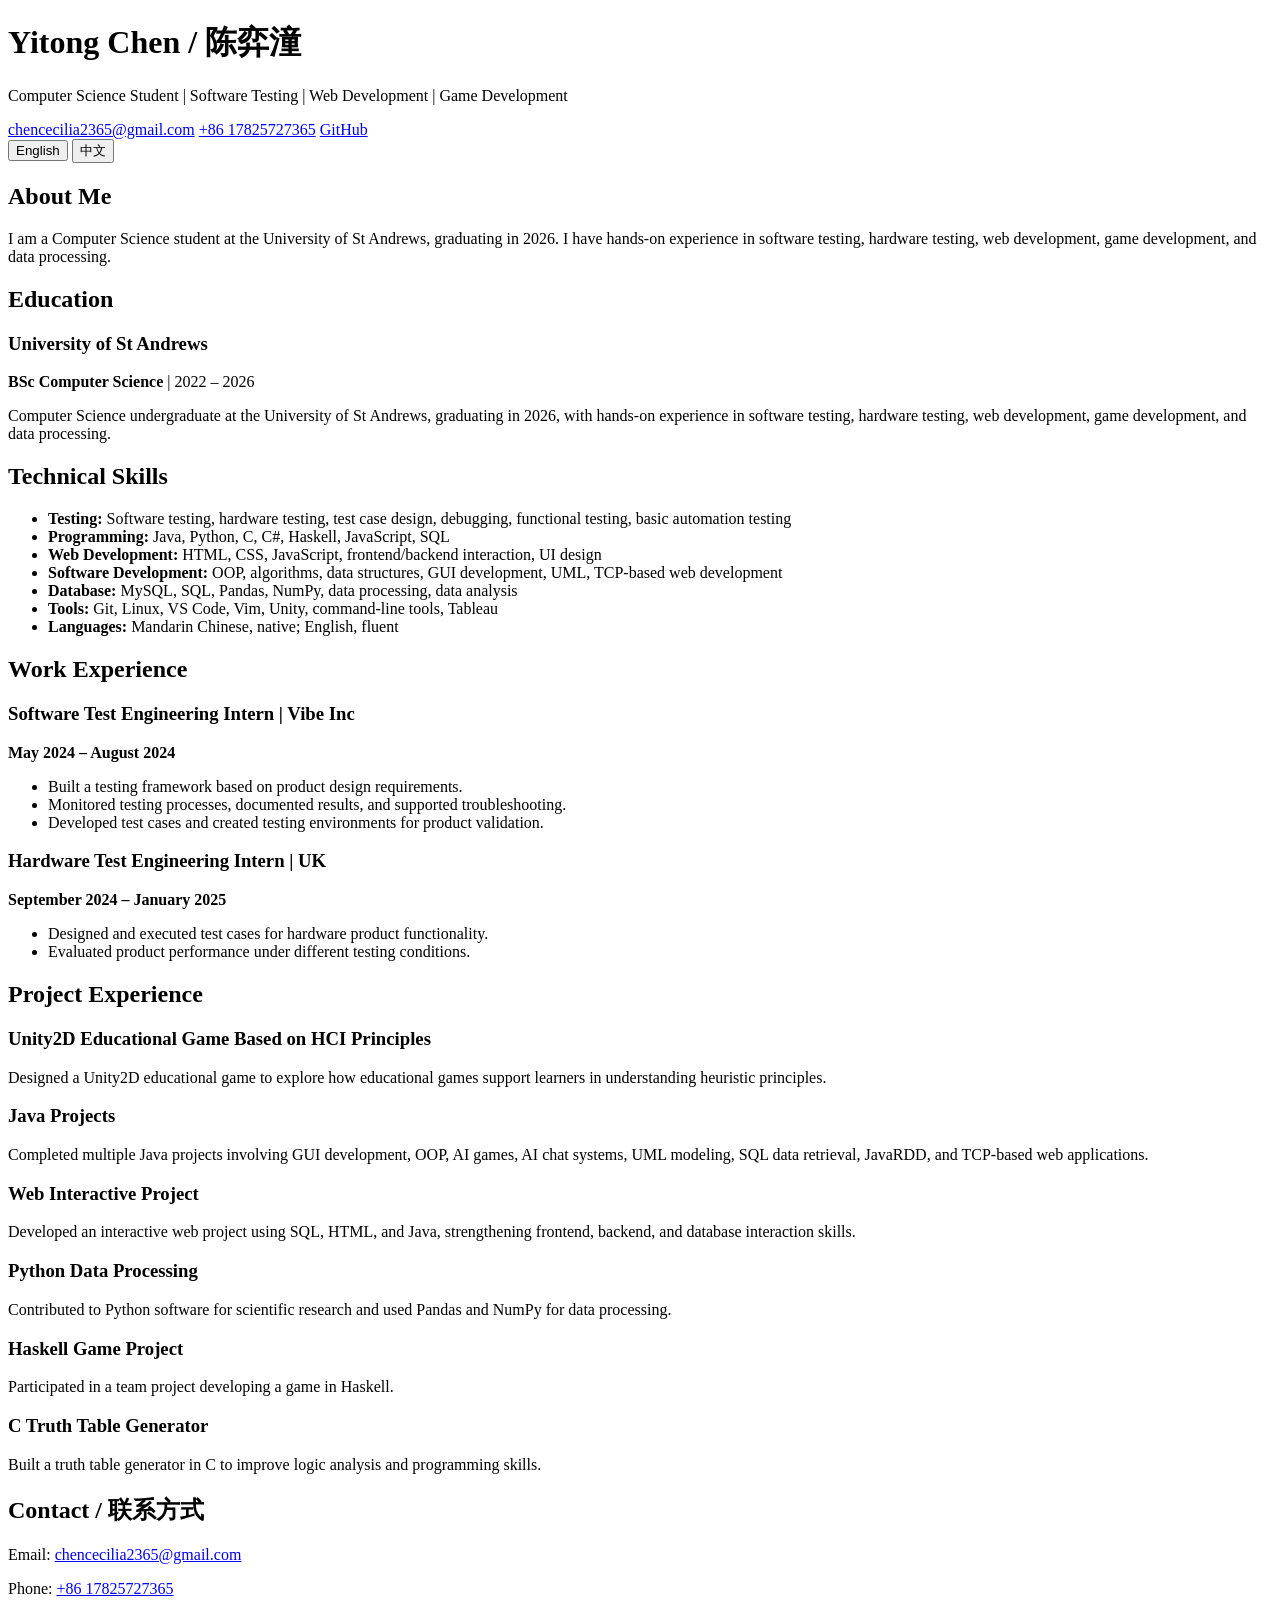
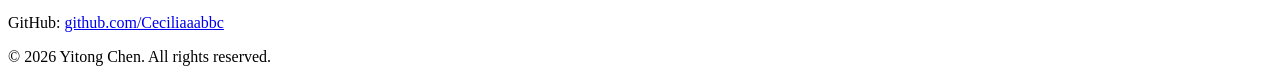
==== target/classes/templates/index.html @ 919d0131 "cecilia website" ====
<!DOCTYPE html>
<html lang="en">
<head>
    <meta charset="UTF-8">
    <title>Yitong Chen | Personal Website</title>
    <link rel="stylesheet" href="/style.css">
</head>
<body>

<header class="hero">
    <div class="hero-top">
        <div>
            <h1>Yitong Chen / 陈弈潼</h1>
            <p>Computer Science Student | Software Testing | Web Development | Game Development</p>
        </div>

        <div class="hero-contact">
            <a href="mailto:chencecilia2365@gmail.com">chencecilia2365@gmail.com</a>
            <a href="tel:+8617825727365">+86 17825727365</a>
            <a href="https://github.com/Ceciliaaabbc" target="_blank">GitHub</a>
        </div>
    </div>
</header>

<div class="language-switch">
    <button onclick="showEnglish()">English</button>
    <button onclick="showChinese()">中文</button>
</div>

<main id="english-resume">

    <section>
        <h2>About Me</h2>
        <p>
            I am a Computer Science student at the University of St Andrews, graduating in 2026.
            I have hands-on experience in software testing, hardware testing, web development,
            game development, and data processing.
        </p>
    </section>

    <section>
        <h2>Education</h2>
        <h3>University of St Andrews</h3>
        <p><strong>BSc Computer Science</strong> | 2022 – 2026</p>
        <p>
            Computer Science undergraduate at the University of St Andrews, graduating in 2026, with hands-on experience in software testing, hardware testing, web
development, game development, and data processing.
        </p>
    </section>

    <section>
        <h2>Technical Skills</h2>
        <ul>
            <li><strong>Testing:</strong> Software testing, hardware testing, test case design, debugging, functional testing, basic automation testing</li>
            <li><strong>Programming:</strong> Java, Python, C, C#, Haskell, JavaScript, SQL</li>
            <li><strong>Web Development:</strong> HTML, CSS, JavaScript, frontend/backend interaction, UI design</li>
            <li><strong>Software Development:</strong> OOP, algorithms, data structures, GUI development, UML, TCP-based web development</li>
            <li><strong>Database:</strong> MySQL, SQL, Pandas, NumPy, data processing, data analysis</li>
            <li><strong>Tools:</strong> Git, Linux, VS Code, Vim, Unity, command-line tools, Tableau</li>
            <li><strong>Languages:</strong> Mandarin Chinese, native; English, fluent</li>
        </ul>
    </section>

    <section>
        <h2>Work Experience</h2>

        <div class="experience-card">
            <h3>Software Test Engineering Intern | Vibe Inc</h3>
            <p><strong>May 2024 – August 2024</strong></p>
            <ul>
                <li>Built a testing framework based on product design requirements.</li>
                <li>Monitored testing processes, documented results, and supported troubleshooting.</li>
                <li>Developed test cases and created testing environments for product validation.</li>
            </ul>
        </div>

        <div class="experience-card">
            <h3>Hardware Test Engineering Intern | UK</h3>
            <p><strong>September 2024 – January 2025</strong></p>
            <ul>
                <li>Designed and executed test cases for hardware product functionality.</li>
                <li>Evaluated product performance under different testing conditions.</li>
            </ul>
        </div>
    </section>

    <section>
        <h2>Project Experience</h2>

        <div class="project-card">
            <h3>Unity2D Educational Game Based on HCI Principles</h3>
            <p>
                Designed a Unity2D educational game to explore how educational games support learners
                in understanding heuristic principles.
            </p>
        </div>

        <div class="project-card">
            <h3>Java Projects</h3>
            <p>
                Completed multiple Java projects involving GUI development, OOP, AI games, AI chat systems,
                UML modeling, SQL data retrieval, JavaRDD, and TCP-based web applications.
            </p>
        </div>

        <div class="project-card">
            <h3>Web Interactive Project</h3>
            <p>
                Developed an interactive web project using SQL, HTML, and Java, strengthening frontend,
                backend, and database interaction skills.
            </p>
        </div>

        <div class="project-card">
            <h3>Python Data Processing</h3>
            <p>
                Contributed to Python software for scientific research and used Pandas and NumPy for data processing.
            </p>
        </div>

        <div class="project-card">
            <h3>Haskell Game Project</h3>
            <p>
                Participated in a team project developing a game in Haskell.
            </p>
        </div>

        <div class="project-card">
            <h3>C Truth Table Generator</h3>
            <p>
                Built a truth table generator in C to improve logic analysis and programming skills.
            </p>
        </div>
    </section>

</main>

<main id="chinese-resume" style="display: none;">

    <section>
        <h2>个人简介</h2>
        <p>
            英国圣安德鲁斯大学计算机科学本科学生, 2026届应届生。
            具备软硬件测试、Web 开发、游戏开发和数据处理相关项目与实习经验。
        </p>
    </section>

    <section>
        <h2>教育背景</h2>
        <h3>英国圣安德鲁斯大学 | University of St Andrews</h3>
        <p><strong>计算机科学本科 BSc Computer Science</strong> | 2022 年 – 2026 年</p>
        <p>
            相关课程：互联网与 Web 开发、人工智能、数据通信与网络、人机交互、
            计算机图形学、操作系统、计算机体系结构、信息可视化、电子游戏开发。
        </p>
    </section>

    <section>
        <h2>技术技能</h2>
        <ul>
            <li><strong>测试：</strong>软件测试、硬件测试、测试用例设计、测试执行、测试报告撰写、调试、故障排查、功能测试</li>
            <li><strong>编程语言：</strong>Java、Python、C、C#、Haskell、JavaScript、SQL</li>
            <li><strong>Web 开发：</strong>HTML、CSS、JavaScript、前后端交互、Web 应用测试、用户界面设计</li>
            <li><strong>软件开发：</strong>面向对象编程、算法与数据结构、GUI 开发、UML 建模、TCP-based Web 开发</li>
            <li><strong>数据处理：</strong>MySQL、SQL 查询、Pandas、NumPy、数据处理、数据分析</li>
            <li><strong>工具：</strong>Git、Linux、VS Code、Vim、Unity、命令行工具、Tableau</li>
            <li><strong>语言能力：</strong>中文母语，英文流利</li>
        </ul>
    </section>

    <section>
        <h2>工作经历</h2>

        <div class="experience-card">
            <h3>软件测试工程实习生 | Vibe Inc</h3>
            <p><strong>2024 年 5 月 – 2024 年 8 月</strong></p>
            <ul>
                <li>参与软件测试流程，包括需求理解、测试用例设计、测试执行、结果记录与问题排查。</li>
                <li>执行多个测试用例，验证产品功能和可用性。</li>
                <li>搭建测试环境，记录测试结果并支持产品问题定位。</li>
            </ul>
        </div>

        <div class="experience-card">
            <h3>硬件测试工程实习生 | 英国</h3>
            <p><strong>2024 年 9 月 – 2025 年 1 月</strong></p>
            <ul>
                <li>设计并执行硬件产品测试用例，评估硬件产品的功能与可靠性。</li>
                <li>熟悉硬件测试流程、测试文档整理及产品验证相关工作。</li>
            </ul>
        </div>
    </section>

    <section>
        <h2>项目经历</h2>

        <div class="project-card">
            <h3>基于人机交互原则的 Unity2D 教育游戏</h3>
            <p>
                设计一款 Unity2D 教育类游戏，研究教育游戏如何帮助学习者理解启发式原则。
                使用 Unity 和 C# 实现游戏机制、用户界面组件和交互功能。
            </p>
        </div>

        <div class="project-card">
            <h3>Java / 面向对象编程 / GUI / AI</h3>
            <p>
                独立完成多个 Java 项目，涉及 GUI 开发、面向对象编程、AI 游戏、AI 聊天系统、
                UML 建模、SQL 数据检索和 TCP-based Web 应用开发。
            </p>
        </div>

        <div class="project-card">
            <h3>SQL / HTML / Java / Web 开发</h3>
            <p>
                开发交互式 Web 应用，涉及前端界面设计、后端逻辑实现和数据库交互。
            </p>
        </div>

        <div class="project-card">
            <h3>Python 数据处理</h3>
            <p>
                使用 Pandas 和 NumPy 进行数据处理、数据转换和分析支持。
            </p>
        </div>

        <div class="project-card">
            <h3>Haskell 函数式编程项目</h3>
            <p>
                参与团队项目，使用 Haskell 开发游戏程序，提升团队协作和功能设计能力。
            </p>
        </div>

        <div class="project-card">
            <h3>C 真值表生成器</h3>
            <p>
                使用 C 语言开发真值表生成器，处理逻辑表达式并生成结构化输出。
            </p>
        </div>
    </section>

</main>

<div class="contact-wrapper">
    <section class="contact">
        <h2>Contact / 联系方式</h2>
        <p>Email: <a href="mailto:chencecilia2365@gmail.com">chencecilia2365@gmail.com</a></p>
        <p>Phone: <a href="tel:+8617825727365">+86 17825727365</a></p>
        <p>GitHub: <a href="https://github.com/Ceciliaaabbc" target="_blank">github.com/Ceciliaaabbc</a></p>
    </section>
</div>

<footer>
    <p>© 2026 Yitong Chen. All rights reserved.</p>
</footer>

<script>
    function showEnglish() {
        document.getElementById("english-resume").style.display = "block";
        document.getElementById("chinese-resume").style.display = "none";
    }

    function showChinese() {
        document.getElementById("english-resume").style.display = "none";
        document.getElementById("chinese-resume").style.display = "block";
    }
</script>

</body>
</html>
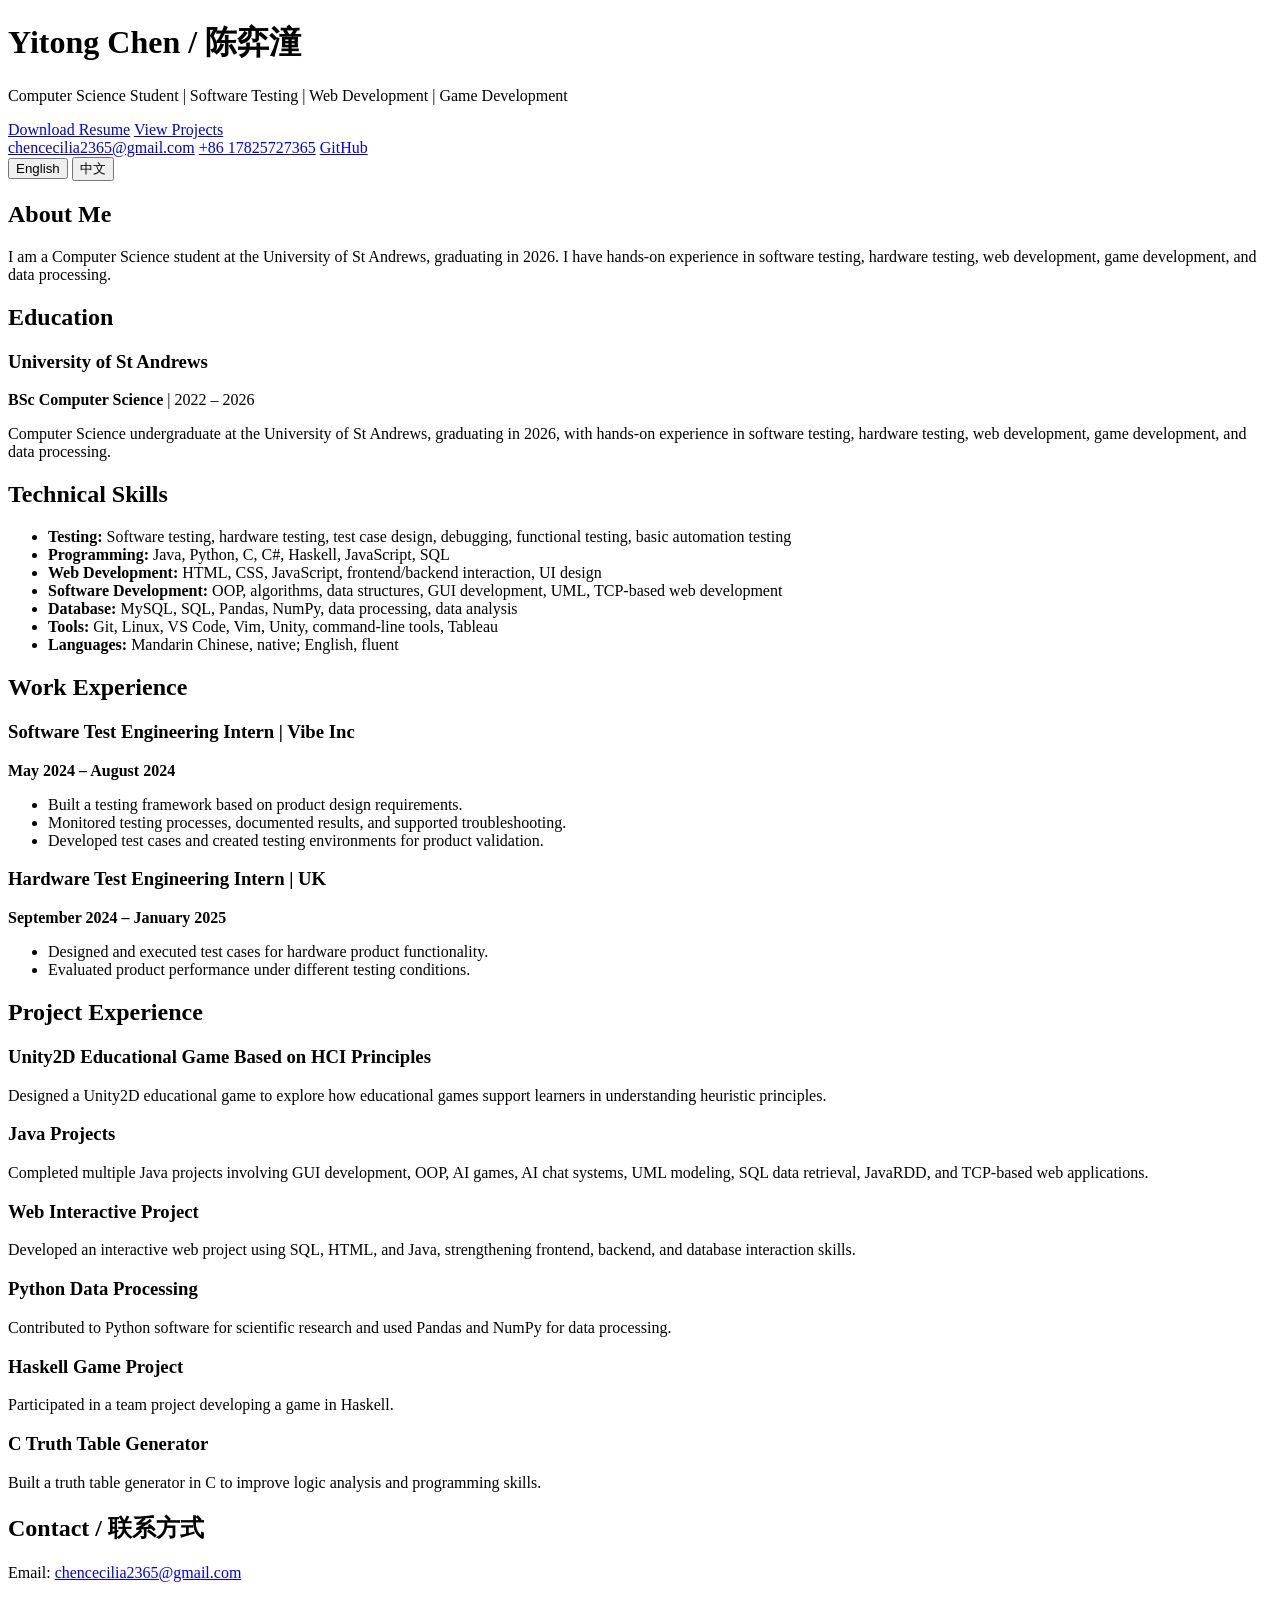
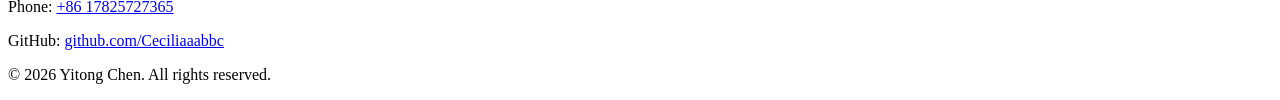
==== commit c8dc11d3: "project html" ====
--- a/target/classes/templates/index.html
+++ b/target/classes/templates/index.html
@@ -12,6 +12,11 @@
         <div>
             <h1>Yitong Chen / 陈弈潼</h1>
             <p>Computer Science Student | Software Testing | Web Development | Game Development</p>
+        </div>
+
+        <div class="hero-buttons">
+            <a href="/resume.pdf" class="primary-btn" target="_blank">Download Resume</a>
+            <a href="/projects" class="secondary-btn">View Projects</a>
         </div>
 
         <div class="hero-contact">
